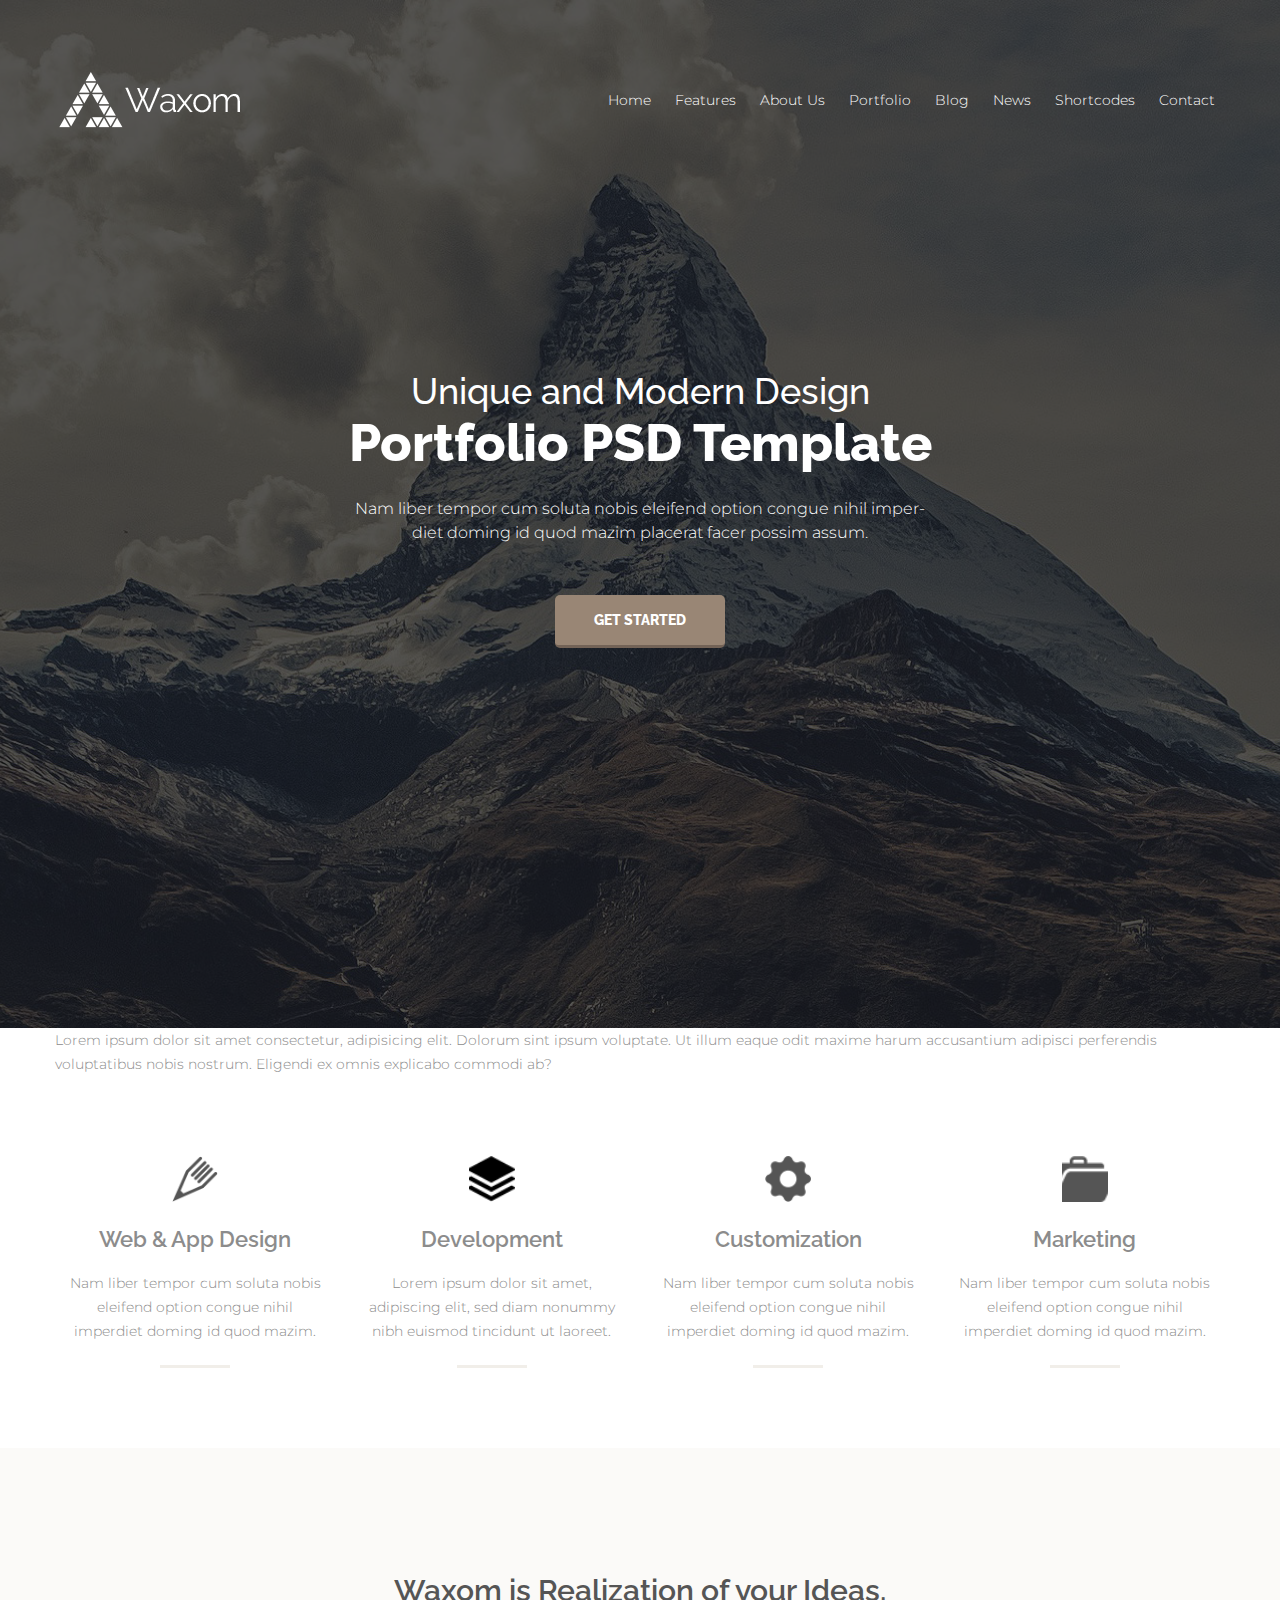
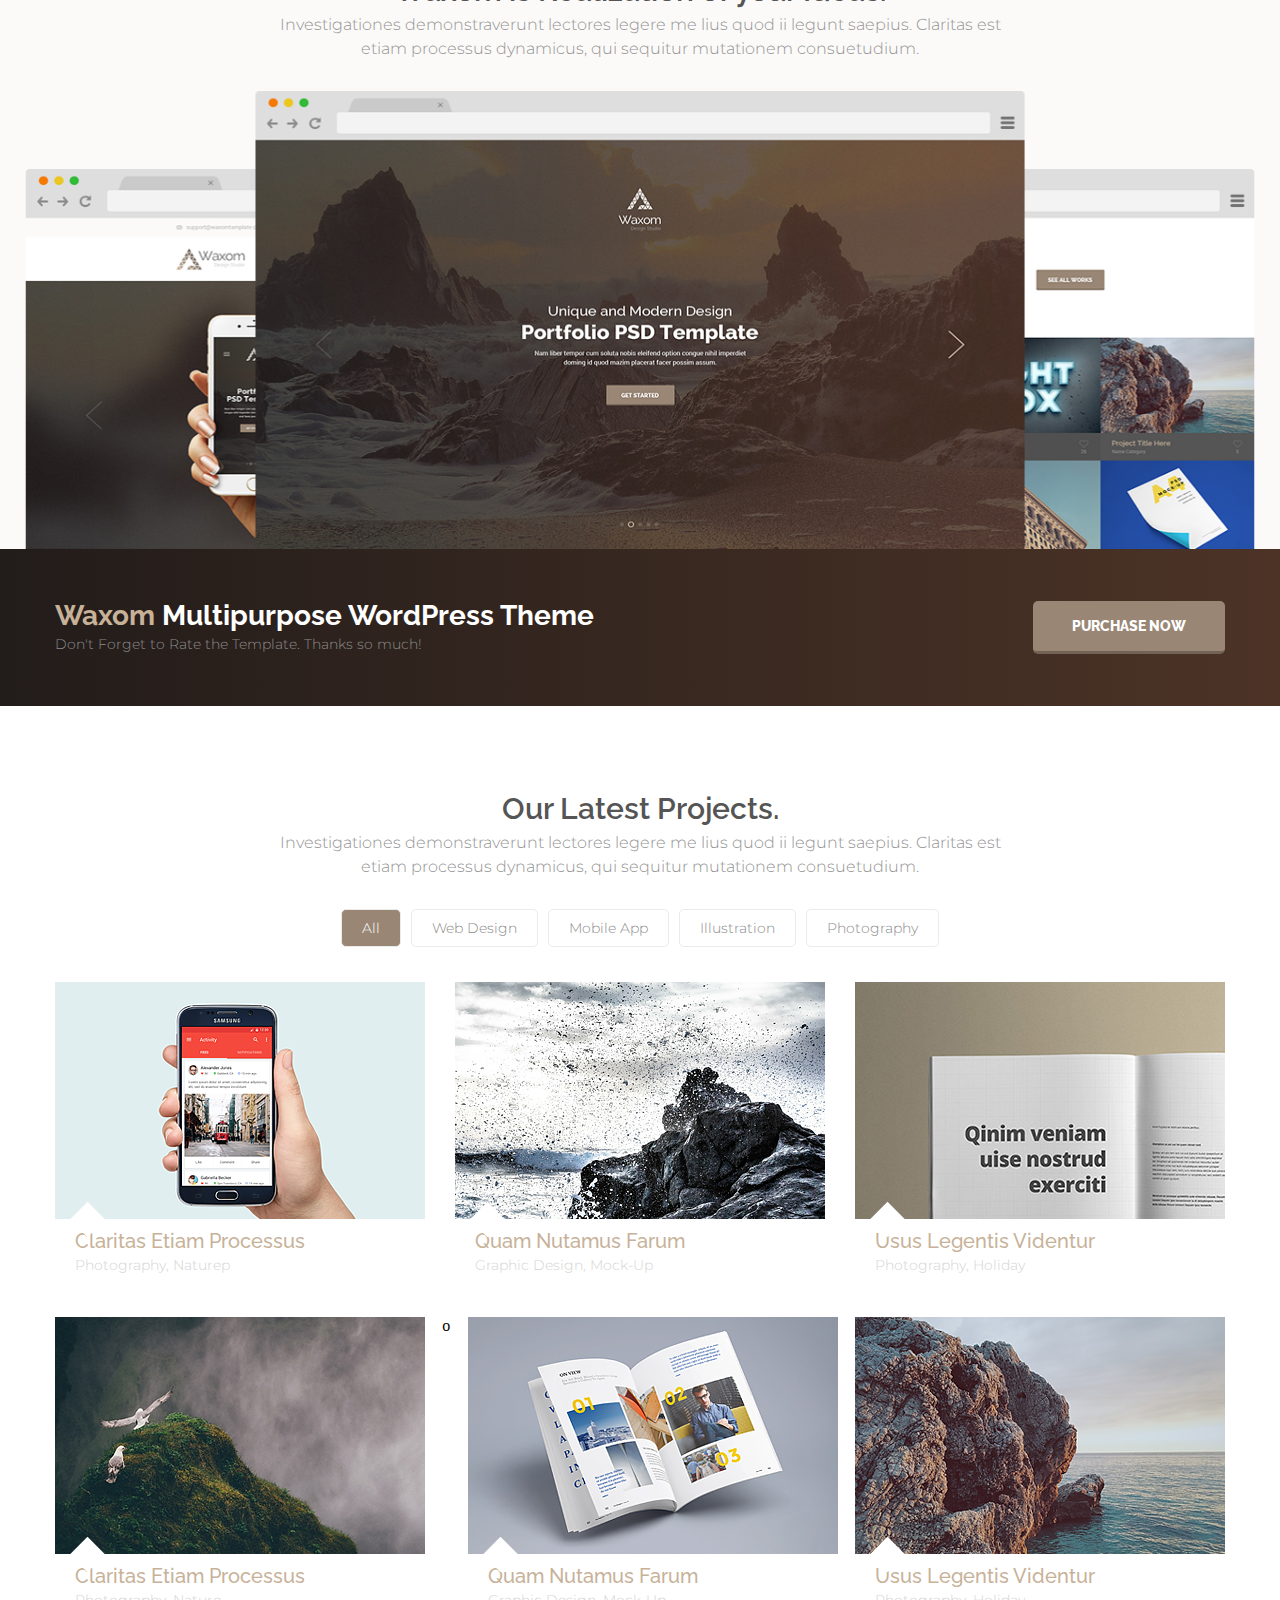
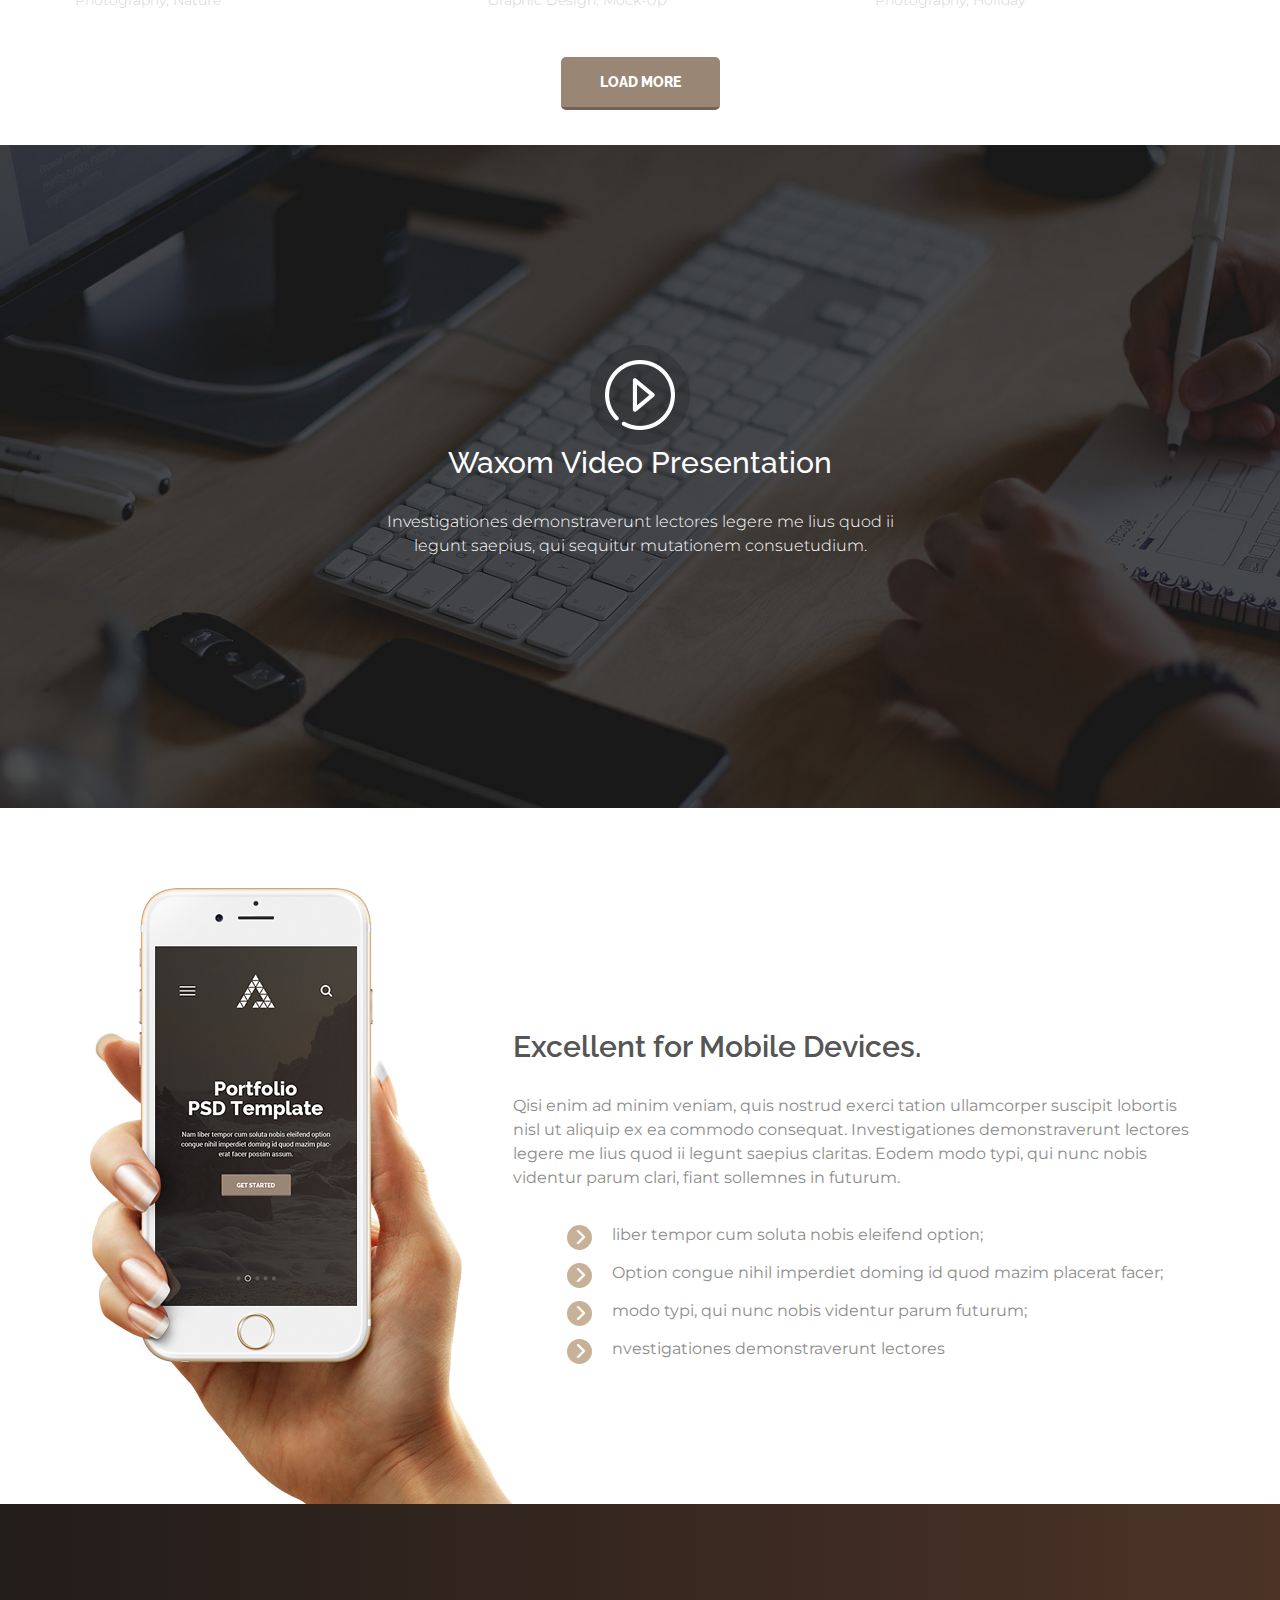
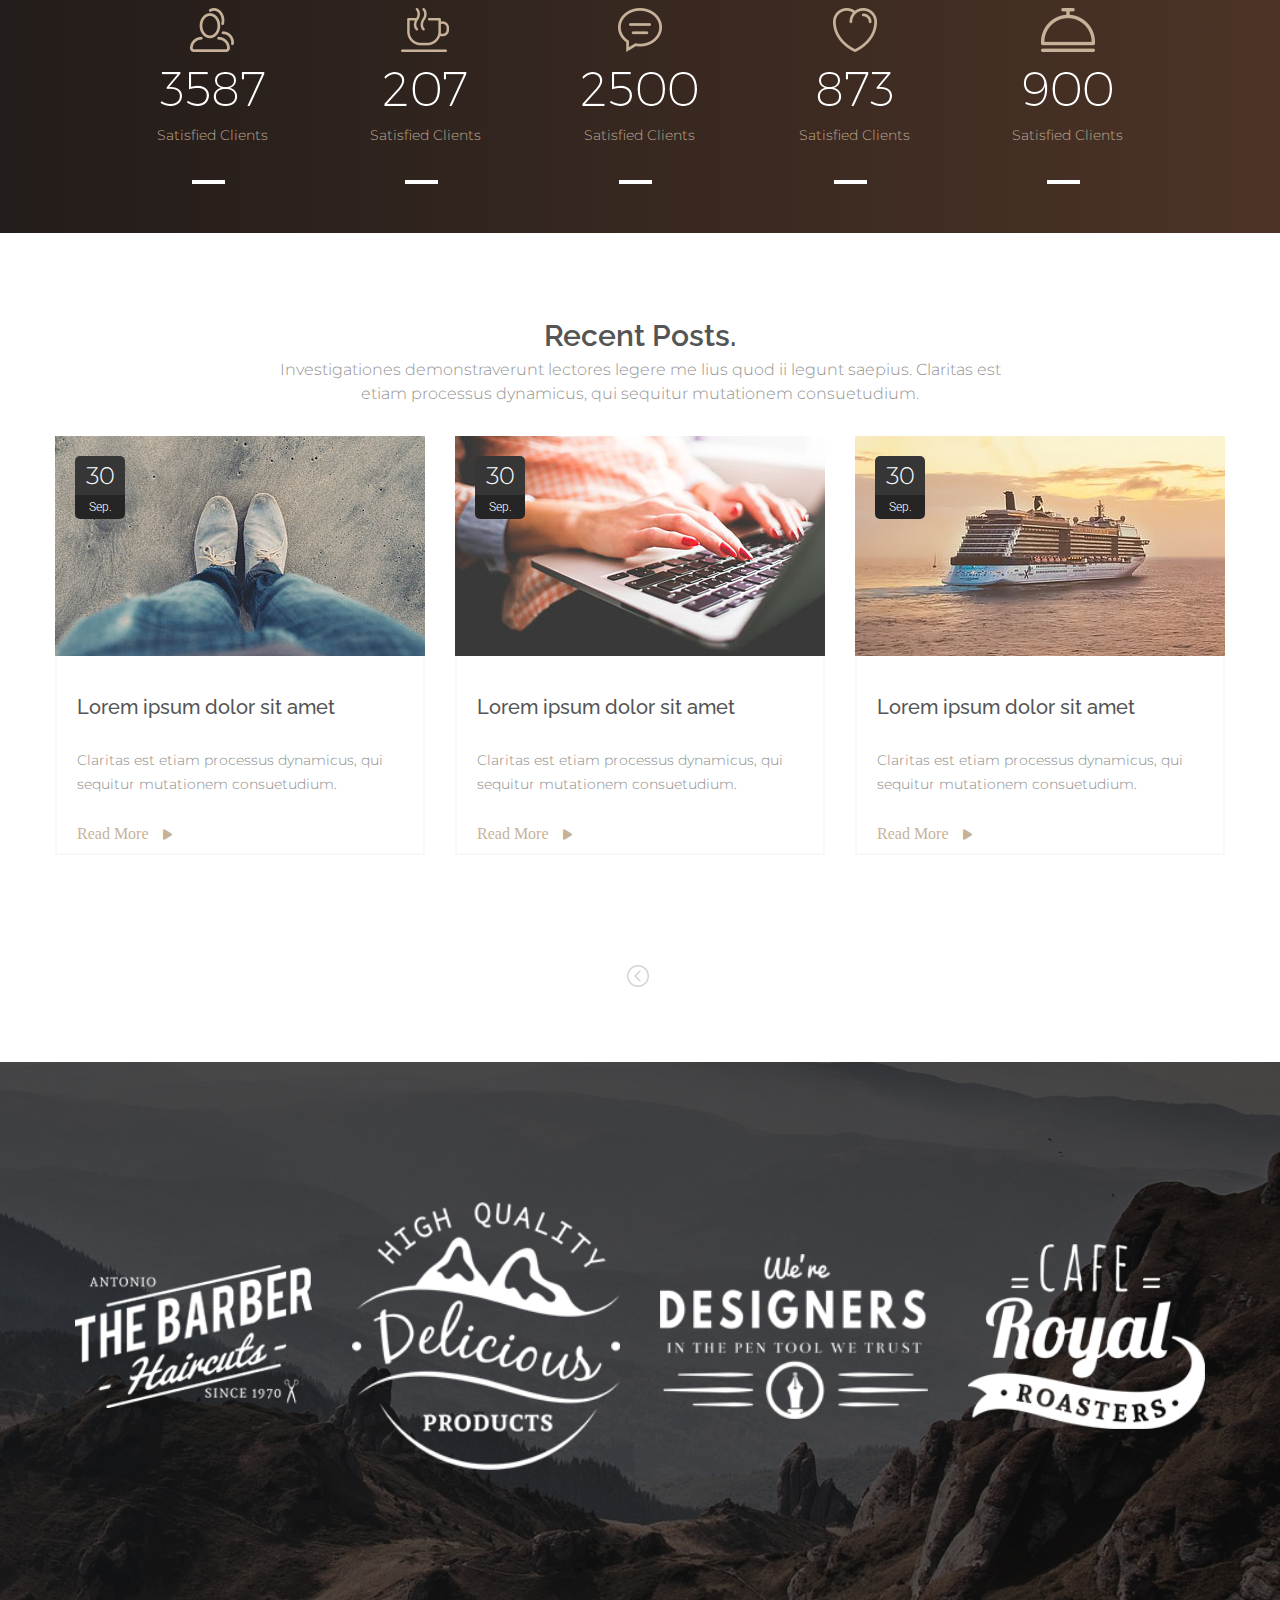
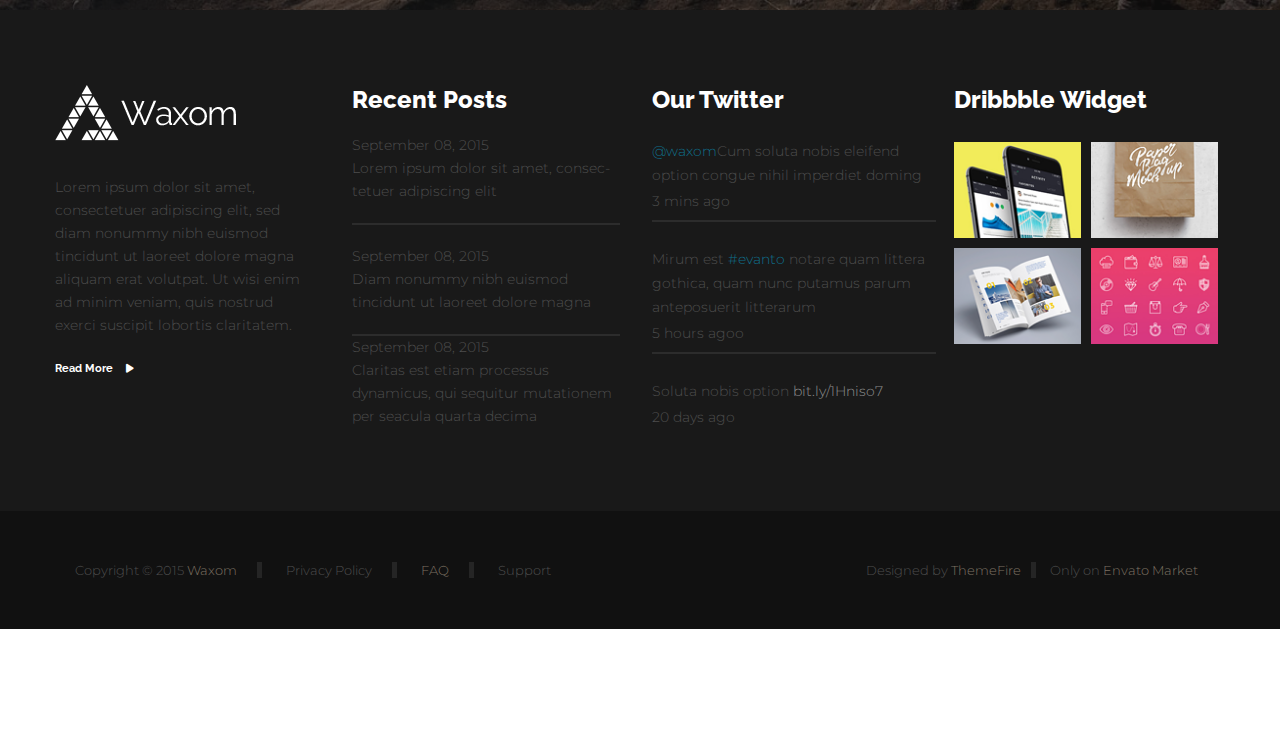
==== index.html @ 75fea84a "file update" ====
<!DOCTYPE html>
<html lang="en">

<head>
    <meta charset="UTF-8">
    <meta http-equiv="X-UA-Compatible" content="IE=edge">
    <meta name="viewport" content="width=device-width, initial-scale=1.0">

    <link href="https://fonts.googleapis.com/css2?family=Great+Vibes&family=Josefin+Sans:wght@300;400;500;600;700&family=Montserrat:ital,wght@0,100;0,200;0,300;0,400;0,500;0,600;0,700;0,800;0,900;1,100;1,200;1,300&family=Open+Sans:wght@300;400;500;600;700;800&family=Raleway:wght@100;200;300;400;500;600;700;800;900&family=Roboto:wght@300;400;500;700&display=swap" rel="stylesheet">

    <link rel="stylesheet" href="css/all.min.css">
    <link rel="stylesheet" href="css/class 13.css">

    <title>Waxom</title>
</head>

<body>
    <nav>
        <div class="container">
            <div class="main-menu">
                <div class="logo">
                    <img src="Images/Waxom-Hemepage-2.png" alt="Logo">
                </div>
                <div class="menu">
                    <ul>
                        <li><a href="#">Home</a></li>
                        <li><a href="#">Features</a></li>
                        <li><a href="#">About Us</a></li>
                        <li><a href="#">Portfolio</a></li>
                        <li><a href="#">Blog</a></li>
                        <li><a href="#">News</a></li>
                        <li><a href="#">Shortcodes</a></li>
                        <li><a href="#">Contact</a></li>
                    </ul>
                </div>
            </div>
        </div>
    </nav>
    <!-- banner part start-->
    <section id="banner">
        <div class="overlay">
            <div class="container">

                <div class="banner-info">
                    <h2>Unique and Modern Design</h2>
                    <h1>Portfolio PSD Template</h1>
                    <p>Nam liber tempor cum soluta nobis eleifend option congue nihil imper-diet doming id quod mazim
                        placerat facer possim assum.</p>
                    <button>GET STARTED</button>
                </div>
            </div>
        </div>
    </section>

      <!-- banner part end -->

      <!-- Another section add -->
      <section>
        <div class="container">
            <p>Lorem ipsum dolor sit amet consectetur, adipisicing elit. Dolorum sint ipsum voluptate. Ut illum eaque odit maxime harum accusantium adipisci perferendis voluptatibus nobis nostrum. Eligendi ex omnis explicabo commodi ab?</p>
        </div>
      </section>
      
    <!-- service part start */ -->
    <section id="service">
        <div class="container">
            <div class="service-container">
                <div class="service-item">
                    <div class="image">
                        <img src="Images/Waxom-Hemepage.png-i.png" alt="Icon">
                        <img src="Images/hhh.png" alt="">
                    </div>
                    <div class="text">
                        <h3>Web & App Design</h3>
                        <p>Nam liber tempor cum soluta nobis eleifend option congue nihil imperdiet doming id quod
                            mazim.</p>
                    </div>

                </div>
                <div class="service-item">
                    <div class="image">
                        <img src="Images/Waxom-Hemepage.png-o.png" alt="Icon">
                        <img src="Images/Waxom-Hemepage.png-155.png" alt="Icon">
                    </div>
                    <div class="text">
                        <h3>Development</h3>
                        <p>Lorem ipsum dolor sit amet, adipiscing elit, sed diam nonummy nibh euismod tincidunt ut
                            laoreet.</p>
                    </div>
                </div>
                <div class="service-item">
                    <div class="image">
                        <img src="Images/Waxom-Hemepage.png-iii.png" alt="Icon">
                        <img src="Images/Waxom-Hemepage.hhh1.png" alt="Icon">
                    </div>
                    <div class="text">
                        <h3>Customization</h3>
                        <p>Nam liber tempor cum soluta nobis eleifend option congue nihil imperdiet doming id quod
                            mazim.</p>
                    </div>
                </div>
                <div class="service-item">
                    <div class="image">
                        <img src="Images/Waxom-Hemepage.png-i4.png" alt="Icon">
                        <img src="Images/Waxom-Hemepage.png-hhhhh.png" alt="Icon">
                    </div>
                    <div class="text">
                        <h3>Marketing</h3>
                        <p>Nam liber tempor cum soluta nobis eleifend option congue nihil imperdiet doming id quod
                            mazim.</p>
                    </div>
                </div>
            </div>
        </div>

    </section>
    <!-- service part end */ -->

    <!-- idea part start */ -->
    <section id="Idea">
        <div class="container">
            <div class="section-heading">
                <h3>Waxom is Realization of your Ideas.</h3>
                <p>Investigationes demonstraverunt lectores legere me lius quod ii legunt saepius. Claritas est etiam
                    processus dynamicus, qui sequitur mutationem consuetudium.</p>

            </div>
            <div class="idea-image-container">
                <img src="Images/Waxom-Hemepage.png-bbb.png" alt="Idea image">
            </div>
        </div>
    </section>

    <!-- idea part end */ -->

    <!-- Purchase part start */ -->


    <section id="purchase">
        <div class="container">
            <div class="purchase-container">
                <div class="left-side">
                    <h3><span>Waxom</span> Multipurpose WordPress Theme</h3>
                    <p>Don't Forget to Rate the Template. Thanks so much!</p>

                </div>
                <div class="right-side">
                    <a class="common-btn" href="#">PURCHASE NOW</a>
                </div>

            </div>

        </div>


    </section>

    <!-- Purchase part end */ -->

    <!-- Project part start */ -->
    <section id="project">
        <div class="container">
            <div class="project-container">
                <div class="section-heading">
                    <h3>Our Latest Projects.</h3>
                    <p>Investigationes demonstraverunt lectores legere me lius quod ii legunt saepius. Claritas est
                        etiam processus dynamicus, qui sequitur mutationem consuetudium.</p>

                </div>
                <div class="project-btns">
                    <button class="active">All</button>
                    <button>Web Design</button>
                    <button>Mobile App</button>
                    <button>Illustration</button>
                    <button>Photography</button>
                </div>



                <div class="project-item">
                    <div class="item">
                        <div class="image">
                            <img class="img-fluid" src="Images/12.png" alt="">
                            <div class="overlay">
                                <div class="icon">
                                    <a href="#"><img src="Images/icon-2.png" alt="icon"></a> 
                                    <a href="#">  <img src="Images/icon-1.png" alt="icon"></a>
                                </div>
                            </div>

                           

                        </div>

                        <div class="text">
                            <h4>Claritas Etiam Processus</h4>
                            <p>Photography, Naturep</p>
                        </div>
                    </div>

                    <div class="item">
                        <div class="image">
                            <img class="img-fluid" src="Images/11.png" alt="">
                            <div class="overlay">
                                <div class="icon">
                                    <a href="#"><img src="Images/icon-2.png" alt="icon"></a> 
                                    <a href="#">  <img src="Images/icon-1.png" alt="icon"></a>
                                </div>
                            </div>

                        </div>

                        <div class="text">
                            <h4>Quam Nutamus Farum</h4>
                            <p>Graphic Design, Mock-Up</p>
                        </div>
                    </div>


                    <div class="item">
                        <div class="image">
                            <img class="img-fluid" src="Images/13.png" alt="">
                            <div class="overlay">
                                <div class="icon">
                                    <a href="#"><img src="Images/icon-2.png" alt="icon"></a> 
                                    <a href="#">  <img src="Images/icon-1.png" alt="icon"></a>
                                </div>
                            </div>

                        </div>

                        <div class="text">
                            <h4>Usus Legentis Videntur</h4>
                            <p>Photography, Holiday</p>
                        </div>
                    </div>


                    <div class="item">
                        <div class="image">
                            <img class="img-fluid" src="Images/14.png" alt="">
                            <div class="overlay">
                                <div class="icon">
                                    <a href="#"><img src="Images/icon-2.png" alt="icon"></a> 
                                    <a href="#">  <img src="Images/icon-1.png" alt="icon"></a>
                                </div>
                            </div>

                        </div>

                        <div class="text">
                            <h4>Claritas Etiam Processus</h4>
                            <p>Photography, Nature</p>
                        </div>
                    </div>
                    o

                    <div class="item">
                        <div class="image">
                            <img class="img-fluid" src="Images/15.png" alt="">
                            <div class="overlay">
                                <div class="icon">
                                    <a href="#"><img src="Images/icon-2.png" alt="icon"></a> 
                                    <a href="#">  <img src="Images/icon-1.png" alt="icon"></a>
                                </div>
                            </div>

                        </div>

                        <div class="text">
                            <h4>Quam Nutamus Farum</h4>
                            <p>Graphic Design, Mock-Up</p>
                        </div>
                    </div>

                    <div class="item">
                        <div class="image">
                            <img class="img-fluid" src="Images/16.png" alt="">
                            <div class="overlay">
                                <div class="icon">
                                   <a href="#"><img src="Images/icon-2.png" alt="icon"></a> 
                                    <a href="#">  <img src="Images/icon-1.png" alt="icon"></a>
                                </div>
                            </div>

                        </div>

                        <div class="text">
                            <h4>Usus Legentis Videntur</h4>
                            <p>Photography, Holiday</p>
                        </div>
                    </div>



                </div>
            </div>
        </div>

    </section>
    <!-- Project part end */ -->

    <!--button two part start*-->

    <section id="button-two">
        <a class="common-btn" href="#">Load More</a>
    </section>

    <!--button two part end*-->


    <!--vedio part start-->



    <section id="video">
        <div class="overlay">
            <div class="container">
                <div class="container-video">
                <div class="play-button">
                    <a href="#"> <img src="Images/icon-3.png" alt="play button image"></a>

                </div>

                

                    <h2>Waxom Video Presentation</h2>

                    <p>Investigationes demonstraverunt lectores legere me lius quod ii legunt saepius, qui sequitur
                        mutationem consuetudium.</p>

                
            </div>
        </div>
        </div>
    </section>


    <!--vedio part end-->

    <!--mobile two part start*-->
    <section id="mobile">
        <div class="container">
            <div class="mobile-container">
                <div class="image">
                   <picture><img class=".img-fluid w-100" src="Images/icon-4.png" alt=""></picture> 
                </div>
                <div class="info">
                    <h4>Excellent for Mobile Devices.</h4>
                    <p>Qisi enim ad minim veniam, quis nostrud exerci tation ullamcorper suscipit lobortis nisl ut aliquip ex ea commodo consequat. Investigationes demonstraverunt lectores legere me lius quod ii legunt saepius claritas. Eodem modo typi, qui nunc nobis videntur parum clari, fiant sollemnes in futurum.</p>
                    <ul>
                        <li><span><i class="fa-solid fa-chevron-right"></i></span>liber tempor cum soluta nobis eleifend option;</li>

                        <li><span><i class="fa-solid fa-chevron-right"></i></span>Option congue nihil imperdiet doming id quod mazim placerat facer;</li>
                        <li> <span><i class="fa-solid fa-chevron-right"></i></span>modo typi, qui nunc nobis videntur parum futurum;</li>

                        <li><span><i class="fa-solid fa-chevron-right"></i></span>nvestigationes demonstraverunt lectores</li>



                    </ul>
                </div>
            </div>
        </div>
    </section>
    
    <!--mobile part end*-->


    <!--rating part start*-->
    <section id="rating">
        <div class="container">
            <div class="rating-container">
                <div class="rating-item">
                <div class="image">
                    <img src="Images/icon-30.png" alt="">
                </div>
                <div class="rating-no">
                    <img src="Images/40.png" alt="">
                </div>
                <div class="small-text">
                    <h6>Satisfied Clients</h6>
                    
                    </div>
            </div>

            <div class="rating-item">
                <div class="image">
                    <img src="Images/icon-31.png" alt="">
                </div>
                <div class="rating-no">
                    <img src="Images/41.png" alt="">
                </div>
                <div class="small-text">
                    <h6>Satisfied Clients</h6>
                    
                    </div>
            </div>

            <div class="rating-item">
                <div class="image">
                    <img src="Images/icon-32.png" alt="">
                </div>
                <div class="rating-no">
                    <img src="Images/42.png" alt="">
                </div>
                <div class="small-text">
                    <h6>Satisfied Clients</h6>
                    
                    </div>
            </div>

            <div class="rating-item">
                <div class="image">
                    <img src="Images/icon-33.png" alt="">
                </div>
                <div class="rating-no">
                    <img src="Images/43.png" alt="">
                </div>
                <div class="small-text">
                    <h6>Satisfied Clients</h6>
                    
                    </div>
            </div>

            <div class="rating-item">
                <div class="image">
                    <img src="Images/icon-34.png" alt="">
                </div>
                <div class="rating-no">
                    <img src="Images/44.png" alt="">
                </div>
                <div class="small-text">
                    <h6>Satisfied Clients</h6>
                    
                    </div>
            </div>

            </div>
        </div>



    </section>
     <!--rating part end*-->


     <!--recent post start*-->
     
     
     <section id="recent-post">

        <div class="container">
    
        
            <div class="recent-container">
                <div class="section-heading">
                    <h3>Recent Posts.</h3>
                    <p>Investigationes demonstraverunt lectores legere me lius quod ii legunt saepius. Claritas est etiam processus dynamicus, qui sequitur mutationem consuetudium.</p>

                </div>
                <div class="recent-item">
                    <div class="item">
                        <div class="image">
                            <img class="img-fluid"src="./Images/image-8.png" alt="">
                            <div class="overlay"></div>
                                
                                    <div class="date">
                                        <div class="day">30</div>
                                        <div class="month">Sep.</div>
                                    </div>
                              
                            

                            <div class="text">
                                <h4>Lorem ipsum dolor sit amet</h4>
                                <p>Claritas est etiam processus dynamicus, qui sequitur mutationem consuetudium.</p>
                                <a href="#">Read More <i class="fa-solid fa-play "></i></a>
                            </div>

                        </div>
   
                    </div>
                    <div class="item">
                        <div class="image">
                            <img class="img-fluid"src="./Images/image-9.jpg" alt="">
                            <div class="overlay"> </div>
                                
                                    <div class="date">
                                        <div class="day">30</div>
                                        <div class="month">Sep.</div>
                                    </div>
                               
                           

                            <div class="text">
                                <h4>Lorem ipsum dolor sit amet</h4>
                                <p>Claritas est etiam processus dynamicus, qui sequitur mutationem consuetudium.</p>
                                <a href="#">Read More <i class="fa-solid fa-play "></i></a>
                            </div>

                        </div>
   
                    </div>
                    <div class="item">
                        <div class="image">
                            <img class="img-fluid"src="./Images/image-10.jpg" alt="">
                            <div class="overlay"> </div>
                                
                                    <div class="date">
                                        <div class="day">30</div>
                                        <div class="month">Sep.</div>
                                    </div>
                               
                           

                            <div class="text">
                                <h4>Lorem ipsum dolor sit amet</h4>
                                <p>Claritas est etiam processus dynamicus, qui sequitur mutationem consuetudium.</p>
                                <a href="#">Read More <i class="fa-solid fa-play "></i></a>
                            </div>

                        </div>
   
                    </div>
                   
                   
   
                    </div>
                   
                   
    
                      
    
                       </div>
    
    
                    </div>
                </div>
            </div>
                </section>


     <!--recent post end-->

     <section id="slider">
        <div class="container">

     

     <div class="container-slider">
        <img src="./Images/Waxom-Hemepage-left-arrow.png" alt="">
        <img src="./Images/Waxom-Hemepage-right-arrow-.png." alt="">

     </div>

    </div>

    </section>




     <!--logo part start*-->
     <section id="logo">
        <div class="overlay">
        <div class="container">
            <div class="logo-container">
                <div class="logo-one">
                    <img class="img-fluid w-100" src="Images/logo-1.png" alt="logo">
                </div>
                <div class="logo-one">
                    <img class="img-fluid w-100" src="Images/logo-2.png" alt="logo">
                </div>
                <div class="logo-one">
                    <img class="img-fluid w-100" src="Images/logo-3.png" alt="logo">
                </div>
                <div class="logo-one">
                    <img class="img-fluid w-100" src="Images/logo-4.png" alt="logo">
                </div>
            </div>

        </div>
    </div>



</section>
<!--logo part end*-->


   <!--footer part start*-->

   <section id="footer">
    <div class="container">
        <div class="footer-container">
            <div class="first-part">
                <div class="icon">
                    <a href="#"><img src="Images/Waxom-Hemepage-2.png" alt=""></a>
                </div>
                <p>Lorem ipsum dolor sit amet, consectetuer adipiscing elit, sed diam nonummy nibh euismod tincidunt ut laoreet dolore magna aliquam erat volutpat. Ut wisi enim ad minim veniam, quis nostrud exerci suscipit lobortis claritatem.</p>
                <h6>Read More <span>
                    <a href="#"><i class="fa-solid fa-play"></i></a>
                </span></h6>
            </div>



            <div class="second-part">
                <h4>Recent Posts</h4>
            <ul>
                <li>
                    <a href="#"><h6>September 08, 2015</h6>
                        <p>Lorem ipsum dolor sit amet, consec-tetuer adipiscing elit</p></a>
                </li>
            

            
                <li>
                    <a href="#"> <h6>September 08, 2015</h6>
                        <p>Diam nonummy nibh euismod tincidunt ut laoreet dolore magna</p></a>
                </li>
               

               
                    <li>
                        <a href="#"><h6>September 08, 2015</h6>
                            <p>Claritas est etiam processus dynamicus, qui sequitur mutationem per seacula quarta decima</p></a>
                    </li>
                </ul>
            </div>




            <div class="third-part">

                <h4>Our Twitter</h4>
                
                    <ul>
                   <li>
                    <p><a href="#">@waxom</a>Cum soluta nobis eleifend option congue nihil imperdiet doming</p>
                    <h6>3 mins ago</h6></li> 
                

                     
                <li>
                    <p>Mirum est
                        <a href="#">#evanto</a>
                        notare quam littera gothica, quam nunc putamus parum anteposuerit litterarum</p>


                    <h6>5 hours agoo</h6></li> 
            
              
                   

                <li>
                    <p>Soluta nobis option <span>bit.ly/1Hniso7</span></p>
                <h6>20 days ago</h6></li> 
           

                    
                    
            </ul>

            </div>
            <div class="four-part">
                <h4>Dribbble Widget</h4>
                <div class="gallery">
                    <div class="item">
                        <picture>
                            <img class="img-fluid w-100"src="./Images/dribble-1.png" alt="image">

                        </picture>
                    </div>

                    <div class="item">
                        <picture>
                            <img class="img-fluid w-100"src="./Images/dribble-2.png" alt="image">
                        </picture>
                    </div>

                    <div class="item">
                        <picture>
                            <img class="img-fluid w-100"src="./Images/dribble-3.png" alt="image">
                        </picture>
                    </div>

                    <div class="item">
                        <picture>
                            <img class="img-fluid w-100"src="./Images/dribble-4.png" alt="image">
                        </picture>
                    </div>
                </div>
                
                

             
                
        </div>
    </div>


   </section>

  
   <!--footer part end *--> 


    <!--copy write part start*-->   

    <section id="copy-write">
        <div class="container">
            <div class="cwrite-container">
                <div class="left">
                    <ul>
                        <li>Copyright © 2015 <span>Waxom</span></li>
                        <li>Privacy Policy</li>
                        <li>FAQ </li> 
                        <li>Support</li>
                    </ul>
                </div>
                <div class="right">
                    <ul>
                        <li>Designed by <span>ThemeFire</span></li>
                        <li>Only on <span>Envato Market</span></li>
                    
                    </ul>
                </div>
            </div>
        </div>

    </section>

      <!--copy write part end *--> 
      



















     






    <div class="hudai"></div>
</body>

</html>
---- css/class 13.css ----
/* common css start */
*{
    margin: 0;
    padding: 0;
    box-sizing: border-box;
}
.container{
    max-width: 1170px;
    margin: 0 auto;
   

}
ul,ol{
    list-style: none;
}
img{
    vertical-align: middle;
}
.img-fluid{
    max-width: 100%;
    height: auto;
}

.w-100{
    width: 100%;

}

.common-btn{
    
        padding: 0 39px;
        border: none;
        line-height: 50px;
        border-radius: 5px;
        background: #998675;
        color: #fff;
        font-size: 14px;
        text-transform: uppercase;
        font-family: 'Raleway', sans-serif;
        font-weight: 800;
        border-bottom: 3px solid #736357;
        
    
}
a{
    text-decoration: none !important;
    display: inline-block;
    
}
h1,h2,h3,h4,h5,h6{
    font-family: 'Raleway', sans-serif; 
}
p{
    font-family: 'Montserrat', sans-serif;
    color: #8c8c8c;
    font-weight: 300;
    font-size: 14px;
    line-height: 24px;

}

/* common css start */

/* font-family: 'Montserrat', sans-serif;
font-family: 'Raleway', sans-serif; 
font-family: 'Roboto', sans-serif;
*/


nav{
    margin-top: 62px;
    padding: 10px 0;
    width: 100%;
    position: absolute;
    
}
.main-menu{
    display: flex;
    text-align: right;
    align-items: center;
    
}
.main-menu .logo{
   
    
    width: 185px;
}
.main-menu .menu{
    
    width: 985px;
}

.main-menu .menu ul{
    display: inline-block;
    padding-left: 30px;
}
.main-menu .menu ul li{
    display: inline-block;
    margin: 0 10px;
}
.main-menu .menu ul li a{
    color: #fff;
    font-family: 'Montserrat', sans-serif;
    font-size: 14px;
    font-weight: 300;

}
.main-menu .menu ul li a:hover{
    color: #656057;
}

/* banner part start */
#banner{
    background: url(../Images/Waxom-Hemepage.jpg12.jpg);
    background-position: center;
   background-repeat: no-repeat;
   background-size: cover;
}

#banner .overlay{
    background: rgba(17, 17, 17, 0.707);
   
    padding-top: 370px;
    padding-bottom: 380px;


}
.banner-info{
    width: 615px;
    
    margin: 0 auto;
    text-align: center;
}

.banner-info h2{
    color: #fff;
    font-family: 'Raleway', sans-serif;
    font-size: 36px;
    font-weight: 500;
    
}
.banner-info h1{
    color: #fff;
    font-size: 52px;
    font-family: 'Raleway', sans-serif;
    font-weight: 800;
}
.banner-info p{
    color: #fff;
    font-size: 16px;
    line-height: 24px;
    font-family: 'Montserrat', sans-serif;
    font-weight: 300;
    
    padding: 24px 16px 50px;
}

.banner-info button{
    padding: 0 39px;
    border: none;
    line-height: 50px;
    border-radius: 5px;
    
    background: #998675;
    color: #fff;
    font-size: 14px;
    text-transform: uppercase;
    font-family: 'Raleway', sans-serif;
    font-weight: 800;
    border-bottom: 3px solid #736357;
   
}

/* banner part end */
/* ................................... */


/* Service part start */

#service{
    padding-top: 50px;
    padding-bottom: 80px;    
}

.service-container{
    display: flex;
    justify-content: space-between;
}
.service-container .service-item{
    padding: 30px 10px 0;
}

.service-container .service-item .image{
    width: 46px;
    height: 46px;
    
    margin: 0 auto;
    transition: all linear .3s;
  
    
}
.service-container .service-item .image img{
    max-width: 100%;
    height: 100%;
    object-fit: cover;
}

.service-container .service-item .image{
    transition: all linear .3s;
    -webkit-transition: all linear .3s;
    -moz-transition: all linear .3s;
    -ms-transition: all linear .3s;
    -o-transition: all linear .3s;
}

.service-container .service-item .image img:nth-child(2){
    display: none;
}

.service-container .service-item{
    width: 280px;
   
    text-align: center;
    
}

.service-container .service-item .text h3{
    font-size: 22px;
    font-weight: 600;
    padding-top: 24px;
    padding-bottom: 19px;
    color: #8c8c8c;
    
}
.service-container .service-item .text p{
    padding-bottom: 25px;
    position: relative;

}
.service-container .service-item .text p::before{
    content: "";
    width: 70px;
    height: 3px;
    background: #f1eee9;
    position: absolute;
    bottom: 0;
    left: 50%;
    transform: translateX(-50%);
    transition: all linear .3s;


}
.service-container .service-item:hover{
    cursor: pointer;
}
.service-container .service-item:hover .text h3{
    color: #c7b299;

}
.service-container .service-item:hover .image img:nth-child(1){
    display: none;
}
.service-container .service-item:hover .image img:nth-child(2){
    display: block;
   
}

.service-container .service-item:hover .text p::before{
    background: #c7b299;
}
/* Service part end */

/* idea part start  */
#Idea{
    background-color: #fbfaf8;
    width: 100%;
    padding-top: 120px;
}

.section-heading{
    max-width: 770px;
    margin: 0 auto;
    text-align: center;
    padding-bottom: 30px; 

}

.section-heading h3{
    font-size: 30px;
    font-weight: 600;
    line-height: 45px;
   
    color: #8c8c8c;
}
.idea-image-container img{
    max-width: 100%;
    height: auto;
    transform: scaleX(1.05);
    
}
/* idea part end */


 /* Purchase part start */
#purchase{
    background: linear-gradient(to right,#221c1a,#4c3326);
}

 .purchase-container{
    
    display: flex;
    align-items: center;
    padding: 50px 0;
 }

 .purchase-container .left-side{

    
    width: 50%;
 }
.purchase-container .left-side h3{

    color: #fff;
    font-size: 28px;
    
 }

 .purchase-container .left-side h3 span{

    color: #c7b298;
    
 }

 .purchase-container .right-side{
    
    width: 50%;
   text-align: right;
    
}

 /* Purchasepart end */

 /* <!-- Project part start */

 .project-container{
    padding-top: 80px;
 }

 .section-heading h3{
    font-family: 'Raleway', sans-serif; 
    font-weight: 600;
    font-size: 30px;
    color: #555555;

 }



 .section-heading p{
    font-family: 'Montserrat', sans-serif;
    color: #939393;
    font-weight: 300;
    font-size: 16px;
    line-height: 24px;

}
.project-btns{
    text-align: center;
    padding-bottom: 35px;
}

.project-btns button{
    padding: 9px 20px;
    border-radius: 5px;
    border: 1px solid #ebebeb;
    background: transparent;
    color: #8c8c8c;
    font-family: 'Montserrat', sans-serif;
    font-weight: 300;
    font-size: 14px;
    margin: 0 3px;
    cursor: pointer;
    transition: all linear .3s;
    
}
.project-btns button:hover{
    background: #998675;
        color: #fff;
    
}


    .project-btns button.active{
        background: #998675;
        color: #fff;

    }

    .project-item{
        display: flex;
        justify-content: space-between;
        flex-wrap: wrap;
        row-gap: 30px;
    }

    .project-item .item{
        width: 370px;
    }
    .project-item .item .image{
        position: relative;
    }
    .project-item .item .image .overlay{
        width: 100%;
        height: 100%;
        background: rgba(17, 17, 17, 0.703);
        position: absolute;
        left: 0;
        top: 0;
        display: flex;
        align-items: center;
        justify-content: center;
        opacity: 0;
        visibility: hidden;
        transition: all linear .3s;
        
}

    .project-item .item:hover .image .overlay{
        opacity: 1;
        visibility: visible;
    }


    .project-item .item .text{
       padding: 10px 20px;
       position: relative;
       transition: all linear .3s;
      
}

    .project-item .item .text::before{
     content:"";
     width: 25px;
     height: 25px;
     background: #fff;
     position: absolute;
     left: 20px;
     top: -19%;
     transform: rotate(45deg);
     transition: all linear .3s;
  
}


.project-item .item .text h4{
    color:#c7b299;
    font-family: 'Raleway', sans-serif; 
    font-weight: 500;
    font-size: 20px;

}
.project-item .item .text p{
    color: #d4d4d4;
    font-family: 'Montserrat', sans-serif;
    font-weight: 300;
    font-size: 14px;

}

.project-item .item:hover .image .overlay{
    opacity: 1;
    visibility: visible;
}

.project-item .item:hover .text{
    background: #362f2d;
    

}
.overlay .icon a img{
    display: flex;
    padding-right: 10px;
}

.project-item .item:hover .text h4{
    color: #fff;
}
.project-item .item:hover .text p{
    color: #c7b299;

}

.project-item .item:hover .text::before{
    background: #362f2d;

}
 /* <!-- Project part end */ 

 /* button two part start*/
 #button-two{
    padding: 35px 0;
    text-align: center;
 }
 
 /* button two part end*/

/* vedio part start */
#video{
    background: url(../Images/bbb2.jpg);
    background-position: center;
   background-repeat: no-repeat;
   background-size: cover;
   max-height: 100%;
}

#video .overlay{
    background: rgba(17, 17, 17, 0.5);
   
    padding-top: 200px;
    padding-bottom: 250px;


}
.play-button{

}
.container .container-video{
    width: 560px;
    
    margin: 0 auto;
    text-align: center;
    
   
    
}

.container .container-video .play-button{
    background-color: rgba(17, 17, 17, 0.2);
    width: 100px;
    height: 100px;
    margin: 0 auto;
    border-radius: 50%;
    display: flex;
    justify-content: center;
    align-items: center;
    
}

.container-video h2{
    color: #fff;
    font-family: 'Raleway', sans-serif;
    font-size: 30px;
    font-weight: 500;
    
}

.container-video p{
    color: #fff;
    font-size: 16px;
    line-height: 24px;
    font-family: 'Montserrat', sans-serif;
    font-weight: 300;
    
    padding-top: 30px;
}



/* vedio part end */

#mobile{

    padding-top: 80px;

}

.mobile-container{
    display: flex;
    justify-content: center;
    align-items: center;
}

/* mobile part start*/
.mobile-container .image{
    max-width: 494px;
}
.mobile-container .info{
    max-width: 677px;
}

.mobile-container .info ul{
    padding-top: 35px;
    padding-left: 54px;
    display:flex;
    flex-direction: column;
    gap: 13px;
} 

.mobile-container .info ul li{
    font-size: 16px;
    color: #8c8c8c;
    font-weight: 400;
    font-family: 'Montserrat', sans-serif;;
    display:flex;
    gap: 20px;


}

.mobile-container .info ul li span{
    width: 25px;
    height: 25px;
    background-color:#c7b299;
    border-radius: 50%;
    display:flex;
    justify-content: center;
    align-items: center;
   
    
}

.mobile-container .info ul li i{
    color: #fff;
}

.mobile-container .info h4{
    font-size: 30px;
    font-weight: 600;
    color: #555555;
    padding-bottom: 30px;
}
.mobile-container .info p{
    font-size: 16px;
    line-height: 24px;
    color: #8c8c8c;
    font-weight: 400;
    font-family: 'Montserrat', sans-serif;;
}
/* mobile part end */


/* rating part start */

#rating{
    background: linear-gradient(to right,#221c1a,#4c3326);
    padding-top: 67px;
    padding-bottom: 52px;
}
.rating-container{
    display: flex;
    justify-content: space-evenly;
}

.rating-container .rating-item{
    max-width: 215px;
    height: 210px;
    display: flex;
    justify-content: center;
    align-items: center;
    flex-direction: column;
    row-gap: 20px;
    
    
}
.rating-container .rating-item h6{
    color: #bda991;
    font-size: 14px;
    font-weight: 300;
    font-family: 'Montserrat', sans-serif;;
    position: relative;
    
}

.rating-container .rating-item h6::after{
    content: "";
    height: 4px;
    width: 33px;
    background: #fff;
    position: absolute;
    bottom: -40px;
    left: 35px;
    


}
/* rating part end */
/* ............................. */

/* recent post start */


#recent-post{
    padding: 80px 0;
 }

 .section-heading h3{
    font-family: 'Raleway', sans-serif; 
    font-weight: 600;
    font-size: 30px;
    color: #555555;

 }



 .section-heading p{
    font-family: 'Montserrat', sans-serif;
    color: #939393;
    font-weight: 300;
    font-size: 16px;
    line-height: 24px;

}


    .recent-item{
        display: flex;
        justify-content: space-between;
        flex-wrap: wrap;

        
    }

    .recent-item .item{
        width: 370px;
       
    }

    .recent-item .item .image{
        position: relative; 
        max-width: 370px;
        
    }

  

    .recent-item .item .image .date{
        position: absolute;
        top: 20px;
        left: 20px;
        right: 20px;
        width: 50px;
        overflow: hidden;
        border-radius: 5px;
        z-index: 99;
        text-align: center;
              
}
  
    .recent-item .item .image .date .day{
        
        background-color: #363636;
        color:#fff;
        transition: all linear .3s;
        font-family: 'Montserrat', sans-serif;
        font-weight: 300;
        font-size: 24px;
        padding: 5px 10px;
       
      
}
.recent-item .item .image .date .month{
        
        background-color:#252525 ;
        color:#fff;
        transition: all linear .3s;
        font-family: 'Roboto', sans-serif;
        font-weight: 300;
        font-size: 12px;
        padding: 5px 10px;
       
}

.recent-item .item:hover .date .day{
            background-color: #c7b299;
            color:#fff;
                   
    }

.recent-item .item:hover .date .month{
            
            background-color:#a48d72 ;
            color:#fff;}
          
        

.recent-item .item .image .overlay{
        width: 100%;
        height: 100%;
        background: rgba(17, 17, 17, 0.7);
        position: absolute;
        left: 0;
        top: 0;
        opacity: 0;
        visibility: hidden;
        transition: all linear .3s;
        
}

.recent-item .item:hover .image .overlay{
    opacity: 1;
    visibility: visible;
} 




.recent-item .item .text{
       padding: 10px 20px;
      
       
      transition: all linear .3s;
       border-bottom: 2px solid #f8f8f8;
       border-left: 2px solid #f8f8f8;
       border-right: 2px solid #f8f8f8;
      
}



.recent-item .item .text h4{
    color:#555555;
    font-family: 'Raleway', sans-serif; 
    font-weight: 500;
    font-size: 20px;
    padding-top: 29px;

}
.recent-item .item .text p{
    color: #8c8c8c;
    font-family: 'Montserrat', sans-serif;
    font-weight: 300;
    font-size: 14px;
    padding-top: 29px;
    padding-bottom: 29px;

}

.recent-item .item .text a{
    color:#c7b299;
}

.recent-item .item .text a i{
    padding-left: 10px;
    font-size: 12px;
}

.recent-item .item:hover .text{
    background: #362f2d;
    color:#c7b299;
    

}


.recent-item .item:hover .text h4{
    color: #c7b299;
}
.recent-item .item:hover .text p{
    color: #fff;

}

/* recent post end */


/* slider part start */

#slider{
    background: #fff;
}

.container-slider{
    padding-top: 30px;
    padding-bottom: 75px;
    text-align: center;
}









/* slider part  end */


/* logo part start */

#logo{
    background: url(../Images/Waxom-Hemepage-footer.jpg);
    background-repeat: no-repeat;
    background-position: center;
    background-size: cover;
    
}

#logo .overlay{
    background: rgba(17, 17, 17, 0.707);
    width: 100%;
    height: 100%;
    padding: 140px 0;}
   
    


.logo-container{
    display: flex;
    align-items: center;
   
    
}

.logo-container .logo-one{
  text-align: center;
  padding: 0 20px;  

}

.logo-container .logo-one:nth-child(1){
    width: 277px;
    
   
}

.logo-container .logo-one:nth-child(2){
    width: 308px;
  
    
}

.logo-container .logo-one:nth-child(3){
    width: 308px;
   
    
}

.logo-container .logo-one:nth-child(4){
    width: 277px;
  
    
}

/* logo part end */


/* footer part start */
#footer{
    background: #191919;
    background-repeat: no-repeat;
    background-position: center;
    background-size: cover;
    padding: 75px 0;
}
.footer-container{
    display: flex;
   
}

.footer-container .first-part{
    width: 277px; 
    padding-right: 20px;  
   
}

.footer-container .first-part .icon{
padding-bottom: 10px;
}

.footer-container .first-part p{
    padding: 25px 0;
    color: #4d4d4d;
    font-family: 'Montserrat', sans-serif;
    font-weight: 300;
    font-size: 14px;
    line-height: 23px;

}


.footer-container .first-part h6{
    color: #fff;
    
}

.footer-container .first-part h6 span{
    padding-left: 10px;
}
.footer-container .first-part h6 span i{
    color: #fff;
    font-size: 10px;
}


/* 02nd part */

.footer-container .second-part{
    width: 308px; 
    padding: 0 20px; 
}

.footer-container .second-part ul li{
   padding: 20px 0;
   border-bottom: 2px solid #4d4d4d5f;
}
.footer-container .second-part ul li:last-child{
    border-bottom: none;
    padding: 0;
}
    
.footer-container .second-part h4{
    color: #fff;
    font-size: 24px;
    font-family: 'Raleway', sans-serif;
    font-weight: 800;
}
.footer-container .second-part ul li p{
    color: #4d4d4d;
    font-family: 'Montserrat', sans-serif;
    font-weight: 300;
    font-size: 14px;
    line-height: 23px; 
}

.footer-container .second-part ul li h6{
    line-height: 23px;
    color: #4d4d4d;
    font-family: 'Montserrat', sans-serif;
    font-weight: 300;
    font-size: 14px;  
}

.footer-container .second-part ul li p{
    color: #4d4d4d;
    font-family: 'Montserrat', sans-serif;
    font-weight: 300;
    font-size: 14px;
    line-height: 23px;
    
    
    transition: all linear .3s;
    
}

.footer-container .second-part ul li h6{
    line-height: 23px;
    color: #4d4d4d;
    font-family: 'Montserrat', sans-serif;
    font-weight: 300;
    font-size: 14px;
    transition: all linear .3s;
}

.footer-container .second-part:hover ul li:nth-child(2) p{
    color: #bfab93;}
   

.footer-container .second-part:hover ul li:nth-child(2) h6{
   
    color: #ffff;
   
}

.footer-container .second-part ul li p{

    color: #4d4d4d;
    font-family: 'Montserrat', sans-serif;
    font-weight: 300;
    font-size: 14px;
    line-height: 23px;
    }

    .footer-container .second-part ul li h6{
        line-height: 23px;
        color: #4d4d4d;
        font-family: 'Montserrat', sans-serif;
        font-weight: 300;
        font-size: 14px;
        
    }

    
/* ....................... */


.footer-container .third-part{
    width: 308px;
    padding: 0 12px;

}

.footer-container .third-part h4{
    color: #fff;
    font-size: 24px;
    font-family: 'Raleway', sans-serif;
    font-weight: 800;
    

}
.footer-container .third-part ul li{
    
    border-bottom: 2px solid #4d4d4d5f;
 }
 .footer-container .third-part ul li:last-child{
     border-bottom: none;
     padding: 0;
 }

/* .footer-container .third-part span a{
    color: #00bff3;
} */

.footer-container .third-part ul li p{
    color: #4d4d4d;
    font-family: 'Montserrat', sans-serif;
    font-weight: 300;
    font-size: 14px;
    padding-top: 25px; 
    
}
.footer-container .third-part ul li h6{
    color: #4d4d4d;
    font-family: 'Montserrat', sans-serif;
    font-weight: 300;
    font-size: 14px;
    padding-top: 5px;
    padding-bottom: 10px;
   
}
.footer-container .third-part ul li p a{
    color: #0f6f8c;
}

.footer-container .third-part ul li p span{
    color: #8d8d8d;
}
/* ...................... */



.footer-container .four-part{
    width: 277px;
    padding: 0 6px;
   
}
.four-part .gallery{
    display: flex;
    gap: 10px;
   
    flex-wrap: wrap;
 
}
.four-part .gallery .item{
    width: 48%;

}

.footer-container .four-part h4{
    color: #fff;
    font-size: 24px;
    font-family: 'Raleway', sans-serif;
    font-weight: 800;
    padding-bottom: 28px;
    width: 280px;
    display: block;

}



/* footer part end */


/* copy write part star */
#copy-write{
    background: #111111;
    background-position: center;
    background-repeat: no-repeat;
    background-size: cover;
    padding: 50px 0;
    
}
.cwrite-container{
    display: flex;
    
}
.cwrite-container .left{
    width: 803px;
    display: flex;
   
    
}
.cwrite-container .right{
    width: 370px;
    display: flex;
}

.cwrite-container .left ul li{
    border-right: 5px solid #252525;
    color: #4d4d4d;
    display: inline-block;
    padding: 0 20px;
    font-family: 'Montserrat', sans-serif;
    font-weight: 300;
    font-size: 13px;
   
}

.cwrite-container .right ul li{
    border-right: 5px solid #252525;
    color: #4d4d4d;
    display: inline-block;
    padding: 0 10px;
    font-family: 'Montserrat', sans-serif;
    font-weight: 300;
    font-size: 13px;
   
}

.cwrite-container ul li span{
    color: #7e7263;
    font-family: 'Montserrat', sans-serif;
    font-weight: 300;
    font-size: 13px;
}

.cwrite-container .left ul li:nth-child(3){
    color: #7e7263;
}

.cwrite-container .left ul li:last-child,

.cwrite-container .right ul li:last-child{
    border-right: none;
}
/* copy write part end */






































/* ................................... */

 
 
 
 
 
 
 
 
 
 
 
 
 
 
 
 
 
 
 
 
 
 
 
 
 
 
 
 
 .hudai{
height: 100px;
 }
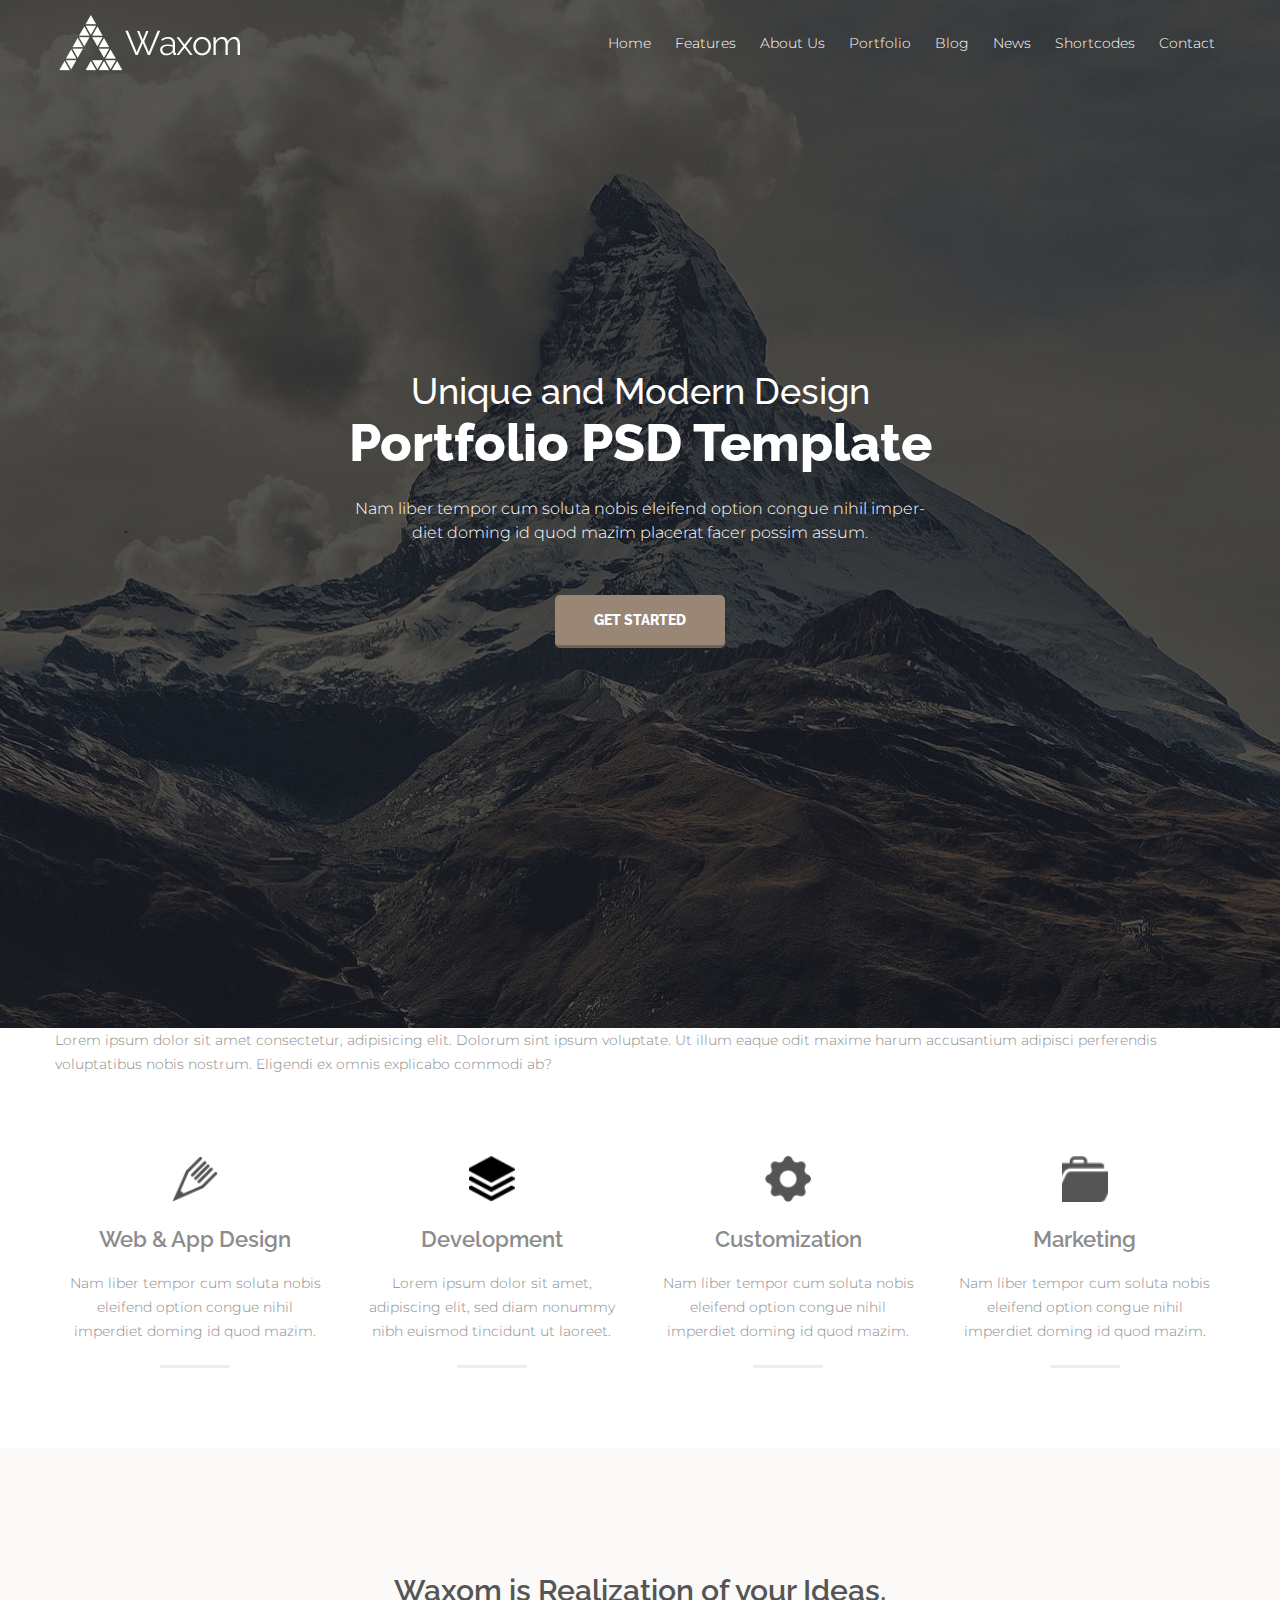
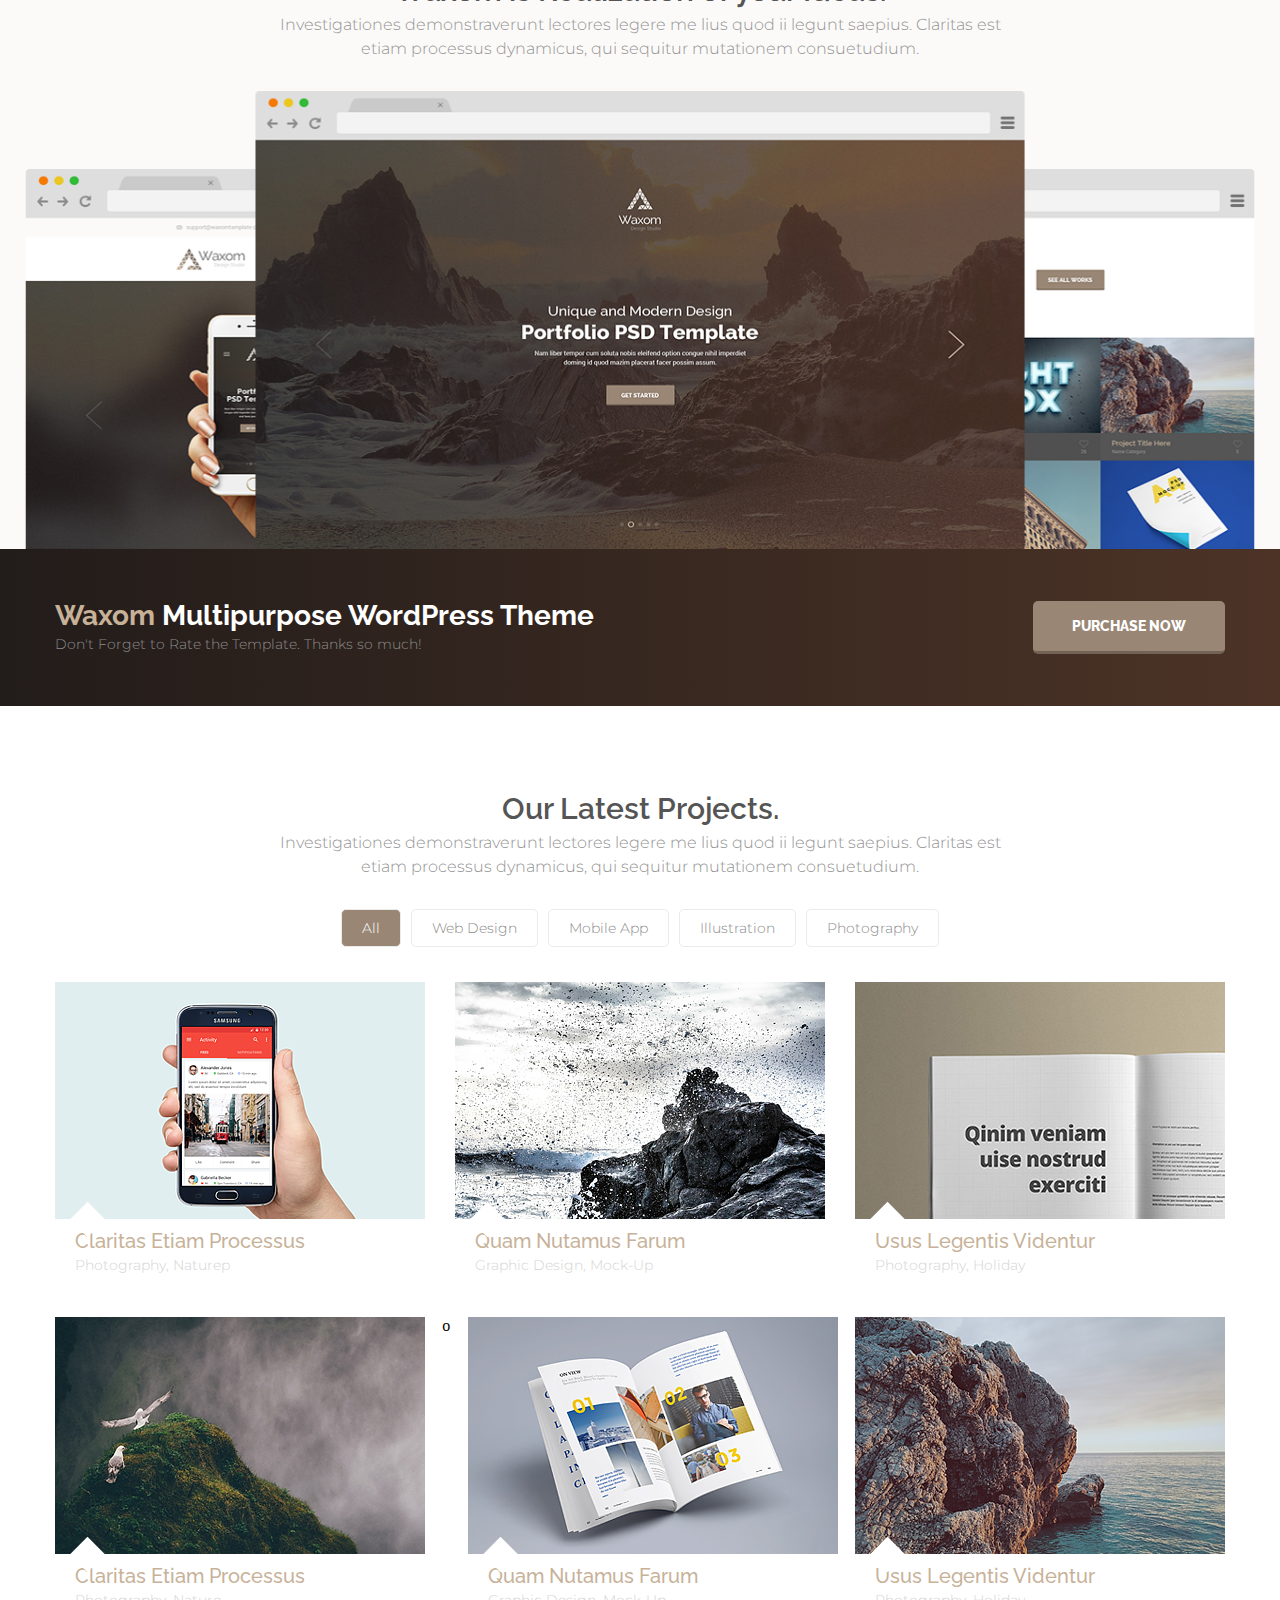
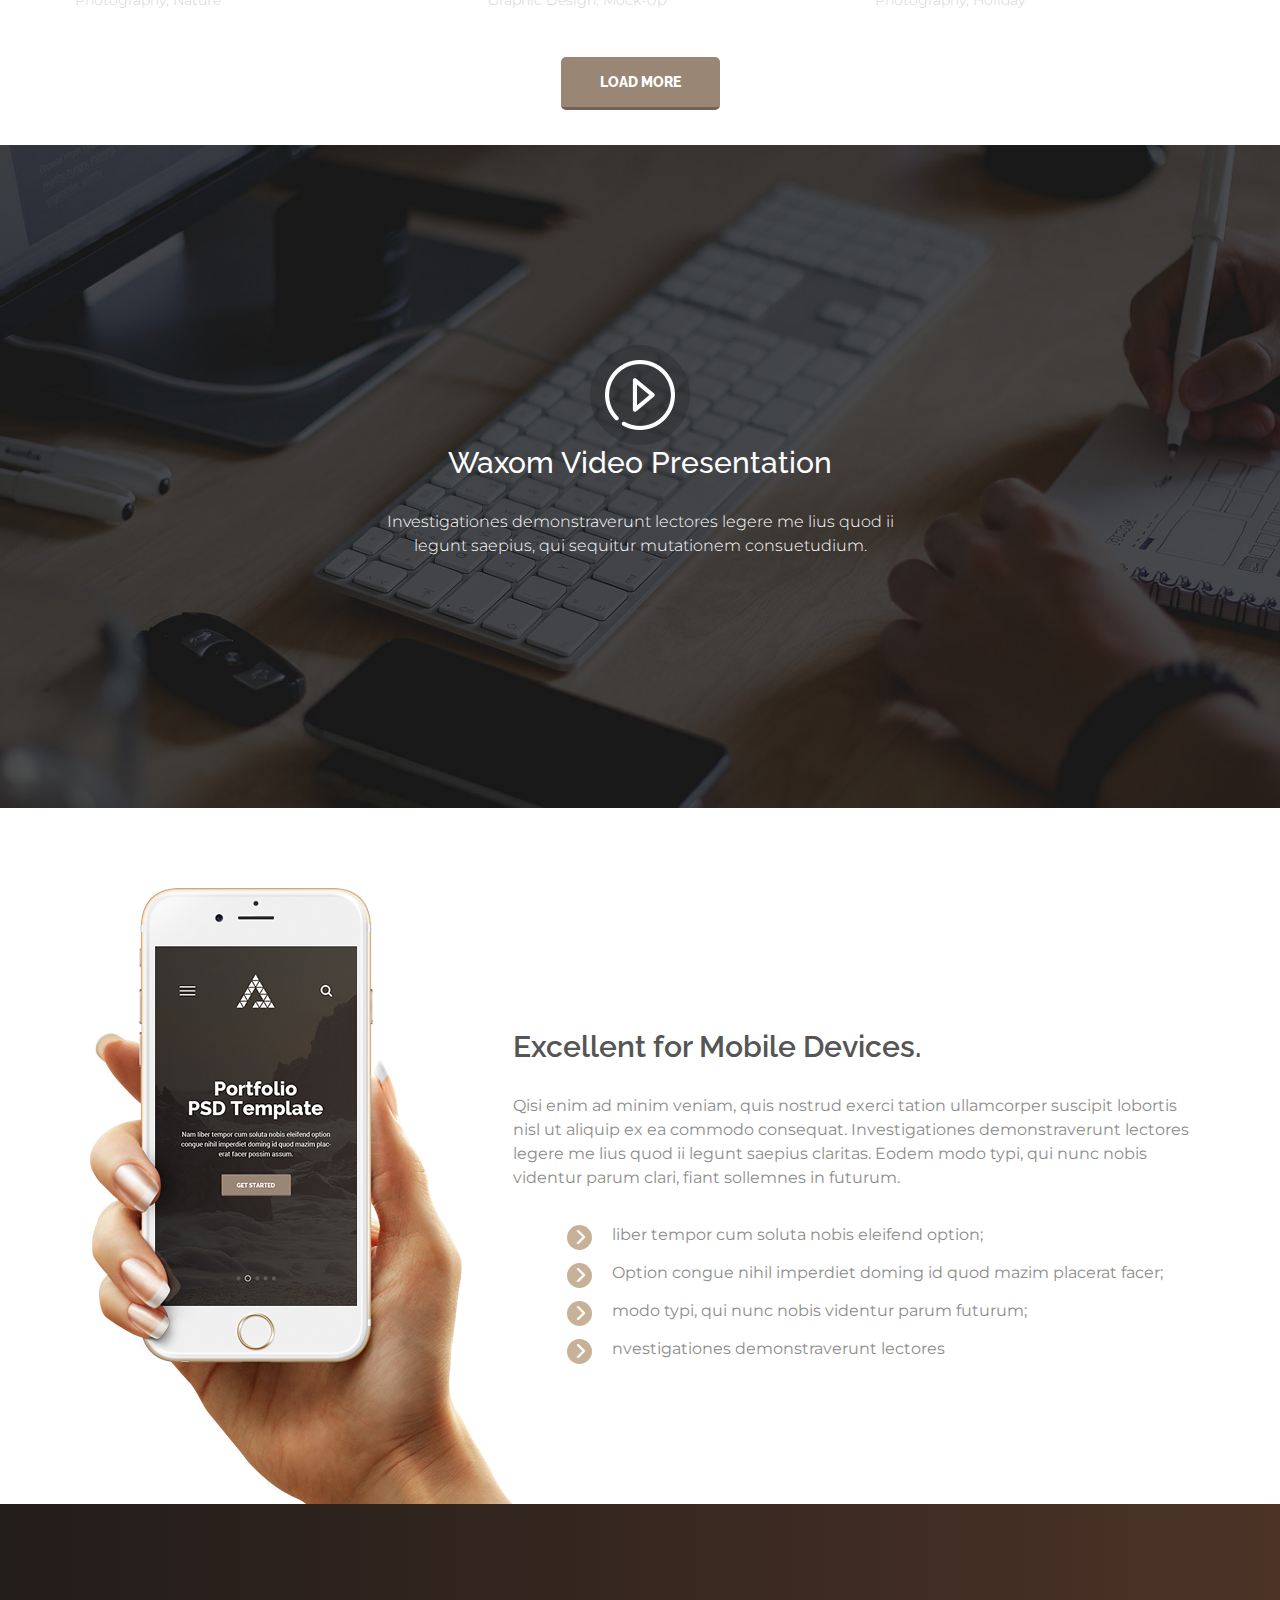
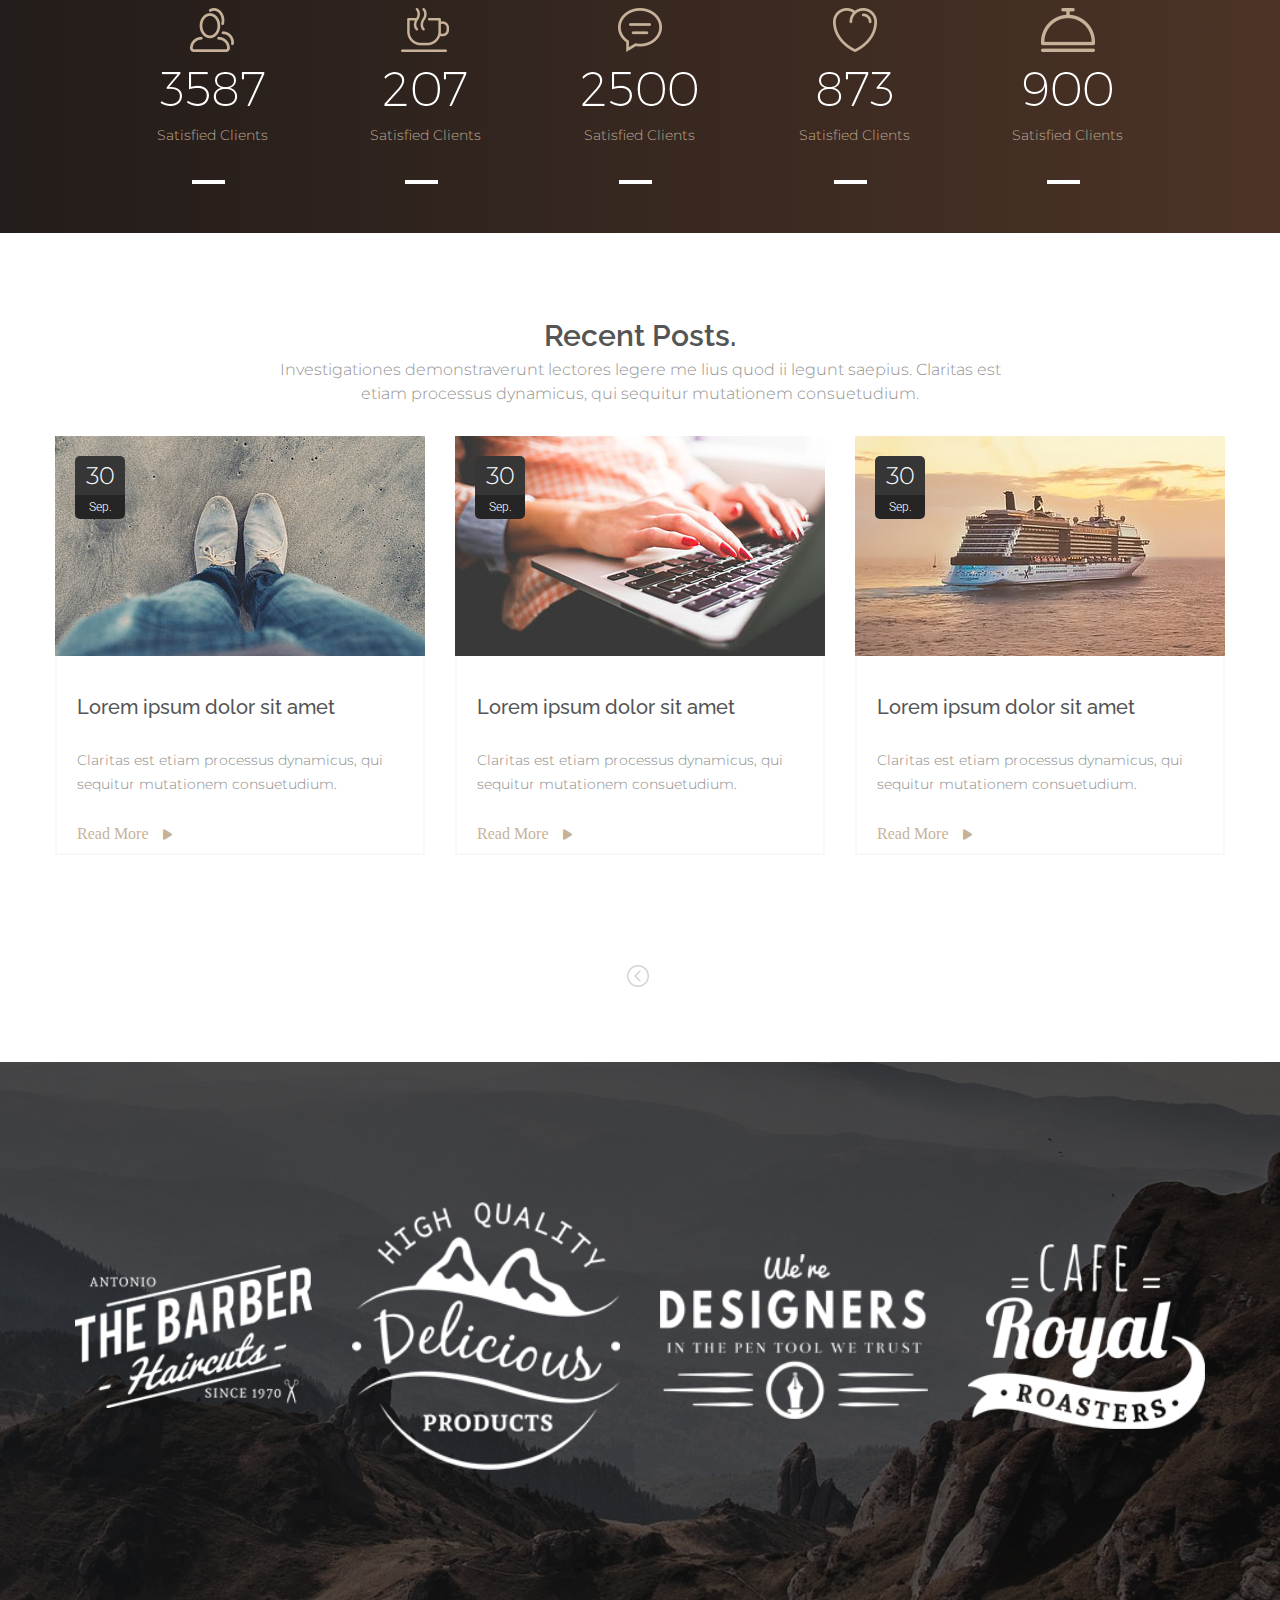
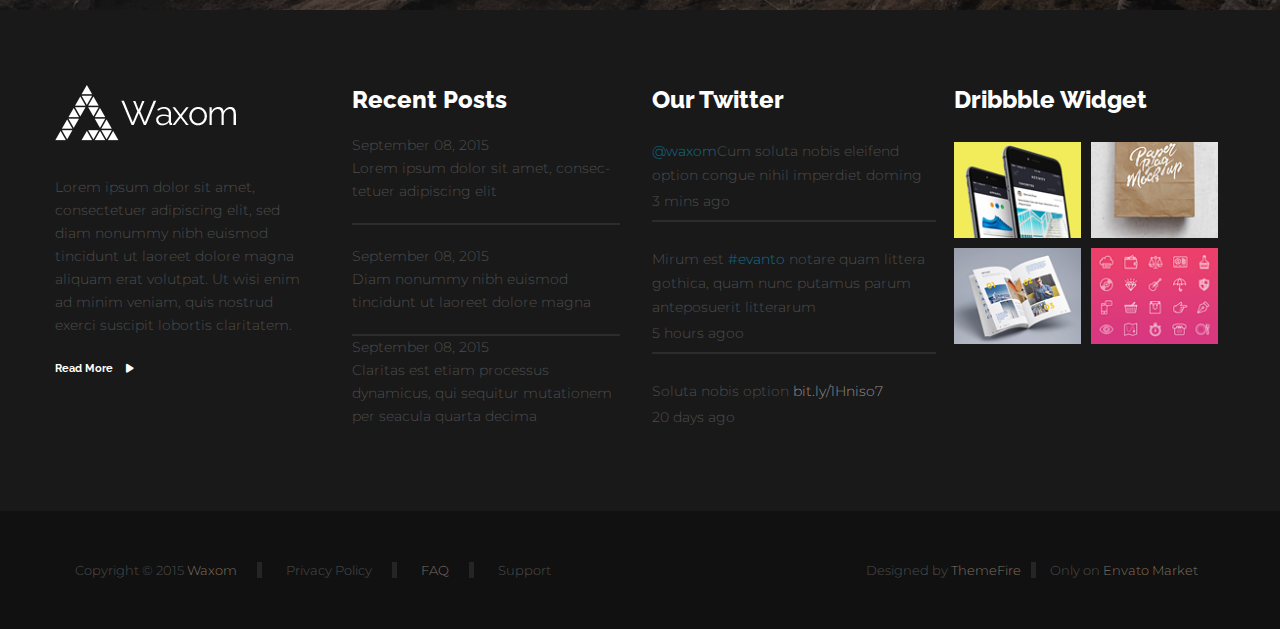
==== commit 49cf6016: "update file" ====
--- a/index.html
+++ b/index.html
@@ -15,7 +15,7 @@
 </head>
 
 <body>
-    <nav>
+    <nav id="navbar">
         <div class="container">
             <div class="main-menu">
                 <div class="logo">
@@ -757,11 +757,11 @@
      
 
 
-
-
-
-
-    <div class="hudai"></div>
+<script src="js/script.js"></script>
+
+
+
+
 </body>
 
 </html>--- a/css/class 13.css
+++ b/css/class 13.css
@@ -67,13 +67,40 @@
 */
 
 
-nav{
-    margin-top: 62px;
-    padding: 10px 0;
+#navbar{
+    
+    position: absolute;
+    top: 0;
+    left: 50%;
+    transform: translateX(-50%);
     width: 100%;
-    position: absolute;
-    
-}
+    transition: all ease .3s;
+    z-index: 999;
+    padding: 15px 0;
+}
+
+#navbar.sticky{
+    position: fixed;
+    background-color: #736357;
+    box-shadow: 0 0 10px rgb(255 255 255 / 5%);
+    top: 0;
+    animation: sticky 1s linear alternate;
+
+}
+
+
+@keyframes sticky{
+    0%{
+        top: -100px;
+    }
+
+    100%{
+        top: 0;
+    }
+}
+
+
+
 .main-menu{
     display: flex;
     text-align: right;
